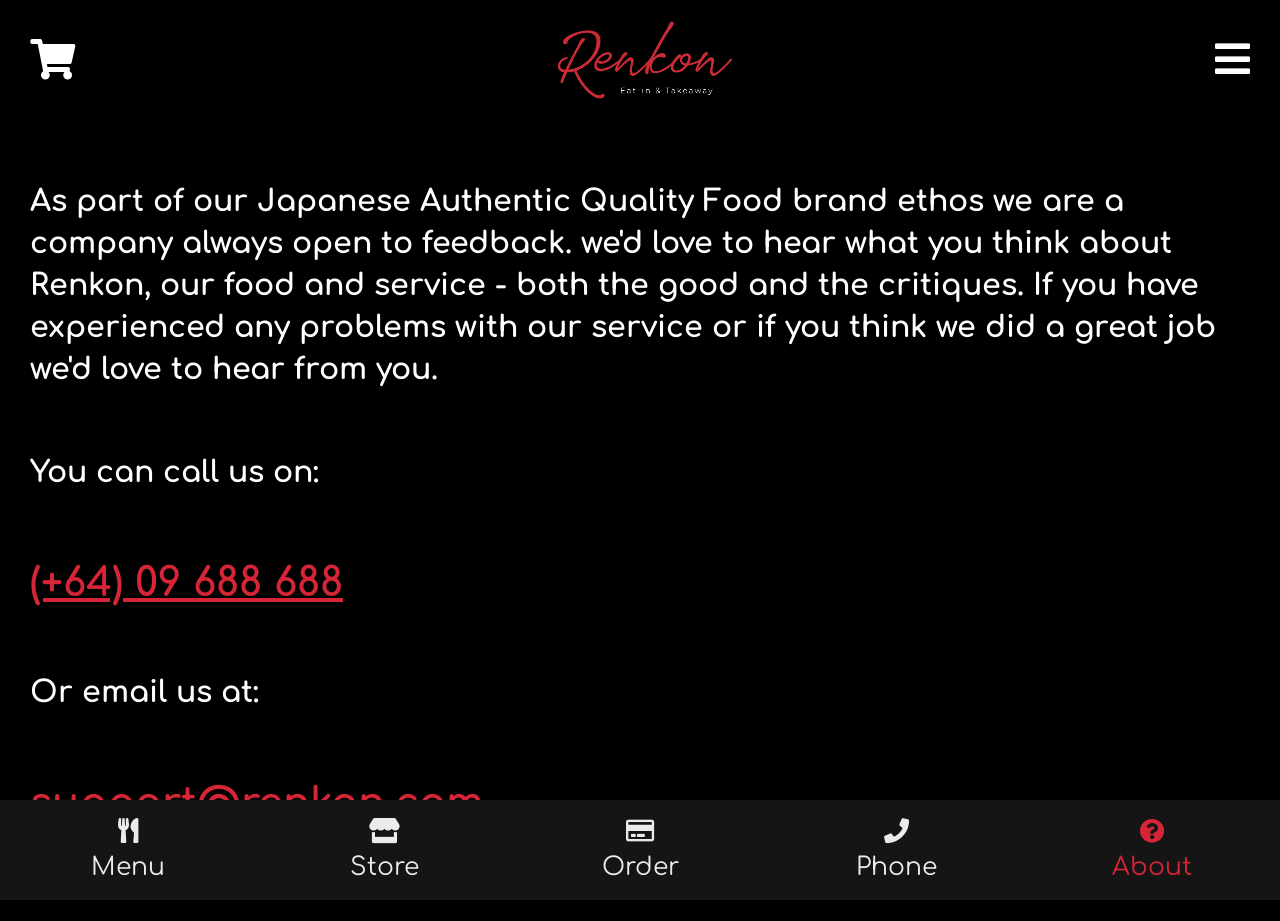
==== about.html @ 7ff2d3a8 "first commit" ====
<!doctype html>
<html class="no-js" lang="">

<head>
  <meta charset="utf-8">
  <meta http-equiv="x-ua-compatible" content="ie=edge">
  <title>Renkon - Japanese Cuisine</title>
  <meta name="description" content="">
  <meta name="viewport" content="width=device-width, initial-scale=1, shrink-to-fit=no">
  <link rel="stylesheet" href="https://use.fontawesome.com/releases/v5.3.1/css/all.css" integrity="sha384-mzrmE5qonljUremFsqc01SB46JvROS7bZs3IO2EmfFsd15uHvIt+Y8vEf7N7fWAU" crossorigin="anonymous">
  <link rel="manifest" href="site.webmanifest">
  <link rel="apple-touch-icon" href="icon.png">
  <!-- Place favicon.ico in the root directory -->
  <link rel="stylesheet" href="css/normalize.css">
  <link rel="stylesheet" href="css/main.css">
</head>

<body>

<!-- FIRST NAV BAR -->
<ul class="main-nav">
    <!-- <li class="twitter_bird"><i class="fab fa-twitter"></i></li> -->
    <li><a href="order.html"><i class="fas fa-shopping-cart"></i></a></li>    
    <li class="logo"><img class="logo-img" src="renkonlogo.png" alt="renkon logo"></li>
    <li><a href="#"><i class="fas fa-bars"></i></a></li>
</ul>
<!-- FIRST NAV BAR -->



<!-- SECOND NAV BAR -->
<ul class="main-nav-phone">
  <!-- <li class="twitter_bird"><i class="fab fa-twitter"></i></li> -->
  <a href="menu.html"><li>Our Menu</li></a>
  <a href="donburi.html"><li>Order now</li></a>
  <a href="store.html"><li>Store Finder</li></a>
  <a href="about.html"><li>Inside Renkon</li></a>
  <a href="tel:555-555-5555"><li>Call us now</li></a>
</ul>
<!-- SECOND NAV BAR -->

<!-- TAB BAR -->
<ul class="tab-bar">
  <li><a href="menu.html"><i class="fas fa-utensils"></i><br>Menu</a></li>
  <li><a href="store.html"><i class="fas fa-store"></i> <br>Store</a></li>
  <li><a href="index.html"><i class="far fa-credit-card"></i> <br> Order</a></li>
  <li><a href="tel:555-555-5555"><i class="fas fa-phone"></i> <br>Phone</a></li>
  <li><a href="about.html" class="active"><i class="fas fa-question-circle active"></i><br> About</a></li>
</ul>
<!-- TAB BAR -->


<section class="about-section">
    <h4>As part of our Japanese Authentic Quality Food brand ethos we are
        a company always open to feedback. we'd love to hear what you think about Renkon, our food
        and service - both the good and the critiques. If you have experienced any problems
        with our service or if you think we did a great job we'd love to hear from you.
    </h4>
    <h4>You can call us on:</h4>
   <a href="tel:555-555-5555"><h1>(+64) 09 688 688</h1></a>
    <h4>Or email us at:</h4>
    <a href="mailto:support@renkon.com"><h1>support@renkon.com</h1></a>
</section>





  <script src="js/vendor/modernizr-3.6.0.min.js"></script>
  <script src="https://code.jquery.com/jquery-3.3.1.min.js" integrity="sha256-FgpCb/KJQlLNfOu91ta32o/NMZxltwRo8QtmkMRdAu8=" crossorigin="anonymous"></script>
  <script>window.jQuery || document.write('<script src="js/vendor/jquery-3.3.1.min.js"><\/script>')</script>
  <script src="js/plugins.js"></script>
  <script src="js/main.js"></script>

  <!-- Google Analytics: change UA-XXXXX-Y to be your site's ID. -->
  <script>
    window.ga = function () { ga.q.push(arguments) }; ga.q = []; ga.l = +new Date;
    ga('create', 'UA-XXXXX-Y', 'auto'); ga('send', 'pageview')
  </script>
  <script src="https://www.google-analytics.com/analytics.js" async defer></script>

  <script src="https://ajax.googleapis.com/ajax/libs/jquery/3.3.1/jquery.min.js"></script>




</body>

</html>
---- css/main.css ----
/* ==========================================================================
    GLOBAL 
   ========================================================================== */
@import url("https://fonts.googleapis.com/css?family=Comfortaa");
@import url("https://fonts.googleapis.com/css?family=Kaushan+Script");
select {
  text-overflow: ellipsis !important;
  overflow: hidden !important; }

ul {
  margin: 0; }

h1, h2, h3, h4, h5, h6 {
  margin: 0;
  padding: 0; }

.hide {
  display: none; }

a:hover {
  text-decoration: none; }

.active-text {
  color: #d52537 !important; }

select {
  background-color: white; }

main {
  background: #ebebeb;
  border-radius: 5px; }

body {
  background-color: black;
  font-family: "Comfortaa", Helvetica;
  padding-bottom: 30px;
  margin-bottom: 30px; }

.container {
  padding-bottom: 80px; }

.last {
  padding-bottom: 80px; }

/* ==========================================================================
    NAV BAR
   ========================================================================== */
.logo {
  margin-left: auto;
  margin-right: auto; }

.logo-img {
  height: 4rem;
  cursor: pointer; }

ul {
  padding: 0;
  list-style: none; }

.main-nav {
  display: flex;
  height: 70px;
  align-items: center;
  margin: 0;
  padding: 10px;
  background-color: black; }

.main-nav li {
  padding: 20px; }
.main-nav a {
  text-decoration: none;
  color: white;
  font-size: 1rem; }

.main-nav-phone {
  display: flex;
  flex-direction: column;
  text-align: center;
  display: none;
  margin-top: 0; }

.main-nav-phone li {
  padding: 15px;
  color: white;
  list-style: none;
  background-color: black;
  color: #d52537;
  font-size: 15px;
  font-weight: 700; }

.main-nav-phone a {
  text-decoration: none; }

.main-nav-phone a li:hover {
  background-color: #333;
  transition: 0.3s; }

/* ==========================================================================
    INDEX.HTML
   ========================================================================== */
.select-button {
  background-color: #d52537;
  padding: 15px;
  border: none;
  color: white;
  width: 80%; }

.select-language {
  width: 80%;
  height: 40px;
  margin-bottom: 20px; }

.eat-in {
  width: 45%;
  height: 100%;
  background-color: #d52537;
  float: left;
  color: white;
  text-align: center;
  font-size: 21px;
  margin: 2.5%;
  cursor: pointer;
  display: flex; }

.takeaway {
  display: flex;
  width: 45%;
  height: 100%;
  background-color: #fff;
  float: left;
  color: black;
  text-align: center;
  font-size: 21px;
  margin: 2.5%;
  cursor: pointer; }

.eat-in-takeaway-wrapper {
  margin: 30px auto 0 auto;
  height: 250px;
  width: 90%; }

.continue-text {
  clear: both;
  color: #ebebeb;
  text-align: center;
  font-size: 14px;
  cursor: pointer;
  padding-top: 20px;
  text-decoration: underline; }

/* ================
    WEBSITE.HTML
================== */
.find-your-local-text {
  color: white;
  padding: 30px;
  clear: both; }

.inside-renkon-container {
  width: 90%;
  margin: 0 auto;
  background-color: #131313;
  text-align: center;
  color: white; }
  .inside-renkon-container img {
    width: 90%;
    padding: 5% 0% 5% 0%; }
  .inside-renkon-container h3 {
    width: 80%;
    margin: 0 auto;
    line-height: 40px; }
  .inside-renkon-container button {
    background-color: #d52537;
    border: none;
    padding: 10px;
    width: 60%;
    height: 40px;
    margin-top: 10px; }

.find-your-local-div {
  width: 90%;
  margin: 0 auto; }
  .find-your-local-div input {
    height: 50px;
    width: 68%;
    float: left; }
  .find-your-local-div button {
    background-color: #d52537;
    height: 50px;
    width: 30%;
    margin-left: 2%;
    border: none;
    color: white;
    float: left; }

.eat-in-website {
  width: 45%;
  height: 100%;
  background-color: #d52537;
  float: left;
  color: white;
  text-align: center;
  font-size: 21px;
  cursor: pointer;
  padding: 10px 0px 10px 0px;
  margin: 2.5%; }

.takeaway-website {
  margin: 2.5%;
  width: 45%;
  height: 100%;
  background-color: #fff;
  float: left;
  color: black;
  text-align: center;
  font-size: 21px;
  cursor: pointer;
  padding: 10px 0px 10px 0px; }

.website-wrapper {
  margin: 0 auto;
  width: 90%; }

/* ==========================================================================
  TAB BAR
   ========================================================================== */
.tab-bar {
  display: flex;
  position: fixed;
  left: 0;
  bottom: 0;
  width: 100%;
  height: 60px;
  background-color: #151515;
  color: white;
  text-align: center;
  justify-content: space-around;
  align-items: center;
  z-index: 2; }

.tab-bar li {
  list-style: none;
  width: 20%;
  cursor: pointer; }

.tab-bar li a {
  color: #ebebeb;
  text-decoration: none; }

.tab-bar i {
  color: #ebebeb; }

.active {
  color: #d52537 !important; }

/* TAB BAR */
/* ==========================================================================
   MENU
   ========================================================================== */
.image-left {
  margin: 5%;
  width: 35%;
  float: left; }

.image-left img {
  width: 100%; }

.text-right {
  width: 52%;
  margin: 9% 3% 0% 0%;
  float: left;
  color: white;
  text-align: right; }
  .text-right h4 {
    font-size: 18px; }
  .text-right h6 {
    font-size: 11px; }
  .text-right h3 {
    color: #d52537;
    padding-top: 5px; }

.menu-item {
  float: left;
  border-bottom: 1px solid #333;
  width: 100%; }

.side-image {
  width: 100%; }

/* ==========================================================================
  BREADCRUMB
   ========================================================================== */
.breadcrumb-nav {
  display: flex;
  height: 46px;
  align-items: center;
  margin: 0;
  background-color: #333;
  justify-content: space-around; }
  .breadcrumb-nav li {
    padding: 10px;
    text-align: center; }
  .breadcrumb-nav a {
    width: 33%;
    text-decoration: none;
    color: white;
    font-size: 1rem; }

/* BREADCRUMB */
/* ==========================================================================
   STORE
   ========================================================================== */
.search-store {
  color: white;
  margin: 5%;
  margin-top: 10%;
  padding-bottom: 0px;
  border-bottom: 1px solid white; }

.search-store h2 {
  border-bottom: 1px solid white;
  margin-bottom: 5%; }

.search-store input {
  width: 100%;
  margin-top: 2%;
  height: 30px; }

.search-button {
  background-color: #d52537;
  border: none;
  color: white;
  padding: 10px 35px;
  border-radius: 0px;
  margin-top: 10px;
  float: right; }

.renkon-places {
  margin: 5%;
  color: white;
  clear: both;
  border-bottom: 1px solid white;
  padding-bottom: 70px; }
  .renkon-places img {
    padding-bottom: 20px;
    padding-top: 20px; }

.renkon-places h2 {
  margin-bottom: 5%; }

.renkon-places h5 {
  margin: 1%; }

.renkon-places p {
  margin: 20px 0 0 0; }

/* ==========================================================================
   ABOUT.HTML & TABLET & DESKTOP
   ========================================================================== */
@media screen and (min-width: 768px) {
  section.about-section h4 {
    font-size: 20px; }
  section.about-section h1 {
    font-size: 30px; } }
@media screen and (min-width: 1024px) {
  section.about-section h4 {
    font-size: 30px; }
  section.about-section h1 {
    font-size: 40px; } }
.about-section {
  color: white;
  margin: 30px; }
  .about-section h4 {
    font-size: 16px;
    margin-top: 5%;
    margin-bottom: 5%; }
  .about-section h1 {
    font-size: 25px;
    color: #d52537; }
  .about-section a {
    text-decoration: underline;
    color: #d52537; }

/* ==========================================================================
   Eat in
   ========================================================================== */
#text-span {
  font-size: 70px; }

.span-wrapper {
  width: 150px;
  height: 90px;
  margin: 0 auto; }

.eat-in-choose-number-section {
  color: #ebebeb;
  width: 80%;
  position: absolute;
  top: 30%;
  left: 10%;
  text-align: center; }
  .eat-in-choose-number-section input {
    width: 200px;
    height: 35px;
    border: 5px solid #ebebeb; }
  .eat-in-choose-number-section h3 {
    margin-bottom: 10px; }

.proceed-btn {
  color: white;
  background-color: #d52537;
  border: none;
  padding: 15px 73px;
  margin-top: 10px;
  border-radius: 0px; }

/* ==========================================================================
   DONBURI.HTML
   ========================================================================== */
/* ==========================================================================
 DONBURI.HTML
 ========================================================================== */
.modal {
  background-color: white;
  color: white;
  text-align: center; }
  .modal a {
    color: white;
    padding: 20px; }
  .modal .row-language {
    margin-top: 30px; }

.order-item {
  color: white;
  text-align: center;
  margin: 15px; }
  .order-item h2 {
    font-weight: 900;
    font-size: 16px;
    padding: 10px; }
  .order-item h5 {
    padding: 0px 0px 10px 0px;
    font-weight: 500; }
  .order-item img {
    width: 100%;
    padding: 10px; }

.order-item-type {
  color: white;
  text-align: left;
  margin: 15px; }
  .order-item-type .btn-pay {
    background-color: #d52537;
    padding: 15px;
    width: 100%;
    border: none; }
  .order-item-type textarea {
    width: 100%; }
  .order-item-type h2 {
    font-weight: 900;
    font-size: 25px;
    padding-top: 20px; }
  .order-item-type h5 {
    padding: 0px 0px 10px 0px;
    font-weight: 200; }
  .order-item-type img {
    width: 100%; }
  .order-item-type #type, .order-item-type #current-sauce {
    width: 100%;
    color: black;
    height: 40px; }
  .order-item-type label {
    padding-top: 20px; }
  .order-item-type .add-to-order {
    width: 100%;
    background-color: #008844;
    border: none;
    color: white;
    padding: 10px;
    height: 40px; }
  .order-item-type .nutritional {
    clear: both;
    color: #ebebeb;
    margin-top: 10px;
    font-size: 12px;
    text-decoration: underline; }

.bg-dark {
  background-color: #1b1b1b; }

.select-btn {
  color: white;
  background-color: #d52537;
  border: none;
  padding: 10px;
  width: 100%;
  margin-top: 10px;
  border-radius: 0px; }

.order-wrapper {
  padding: 0; }
  .order-wrapper img {
    width: 100%;
    height: 100%; }

/* ==========================================================================
   ORDER.HTML
   ========================================================================== */
.container-pickup {
  color: white; }
  .container-pickup .btn-refresh {
    background-color: transparent;
    border: none;
    width: 100%;
    margin: 0;
    height: 40px;
    padding: 0;
    text-align: center;
    width: 100%; }
  .container-pickup .btn-proceed {
    background-color: #d52537;
    border: none;
    width: 100%;
    height: 40px;
    margin-bottom: 20px; }
  .container-pickup a {
    color: white; }

.margin-top-2 {
  margin-top: 20px; }

.row-total {
  border-top: 1px solid white;
  border-bottom: 1px solid white;
  width: 95%;
  margin: 20px auto;
  color: white; }
  .row-total h2 {
    font-weight: 200;
    padding: 10px; }

.container-order {
  padding: 0; }

.order-details {
  margin-right: 0;
  margin-left: 0;
  color: white; }
  .order-details a {
    color: white; }
  .order-details h3 {
    padding: 30px; }
  .order-details .btn-remove {
    background-color: #d52537;
    border: none;
    padding: 5px;
    margin: 5px 5px 5px 0px; }
  .order-details .btn-edit {
    background-color: #333;
    padding: 5px;
    border: none;
    margin: 5px 5px 5px 0px; }

.order-one {
  padding-bottom: 20px;
  border-bottom: 1px solid #ebebeb; }

/* ==========================================================================
   Base styles: opinionated defaults
   ========================================================================== */
html {
  color: #222;
  font-size: 1em;
  line-height: 1.4;
  font-family: "Comfortaa", Helvetica; }

::-moz-selection {
  background: #b3d4fc;
  text-shadow: none; }

::selection {
  background: #b3d4fc;
  text-shadow: none; }

hr {
  display: block;
  height: 1px;
  border: 0;
  border-top: 1px solid #ccc;
  margin: 1em 0;
  padding: 0; }

audio,
canvas,
iframe,
img,
svg,
video {
  vertical-align: middle; }

fieldset {
  border: 0;
  margin: 0;
  padding: 0; }

textarea {
  resize: vertical; }

.browserupgrade {
  margin: 0.2em 0;
  background: #ccc;
  color: #000;
  padding: 0.2em 0; }

.clearfix:before,
.clearfix:after {
  content: " ";
  /* 1 */
  display: table;
  /* 2 */ }

.clearfix:after {
  clear: both; }

@media print {
  *,
  *:before,
  *:after {
    background: transparent !important;
    color: #000 !important;
    /* Black prints faster */
    -webkit-box-shadow: none !important;
    box-shadow: none !important;
    text-shadow: none !important; }

  a,
  a:visited {
    text-decoration: underline; }

  a[href]:after {
    content: " (" attr(href) ")"; }

  abbr[title]:after {
    content: " (" attr(title) ")"; }

  /*
   * Don't show links that are fragment identifiers,
   * or use the `javascript:` pseudo protocol
   */
  a[href^="#"]:after,
  a[href^="javascript:"]:after {
    content: ""; }

  pre {
    white-space: pre-wrap !important; }

  pre,
  blockquote {
    border: 1px solid #999;
    page-break-inside: avoid; }

  /*
   * Printing Tables:
   * http://css-discuss.incutio.com/wiki/Printing_Tables
   */
  thead {
    display: table-header-group; }

  tr,
  img {
    page-break-inside: avoid; }

  p,
  h2,
  h3 {
    orphans: 3;
    widows: 3; }

  h2,
  h3 {
    page-break-after: avoid; } }
@media screen and (min-width: 768px) {
  .receipt-section h4 {
    font-size: 20px !important; } }
@media screen and (min-width: 1024px) {
  .receipt-section h4 {
    font-size: 27px !important; }
  .receipt-section h1 {
    font-size: 190px !important; } }
.receipt-section {
  color: white;
  margin: 30px;
  text-align: center; }
  .receipt-section h4 {
    font-size: 16px;
    margin-top: 5%;
    margin-bottom: 5%; }
  .receipt-section h1 {
    font-size: 100px;
    color: #d52537; }
  .receipt-section a {
    text-decoration: underline;
    color: #d52537; }

.img-title-btn {
  text-align: center; }
  .img-title-btn h3 {
    color: white;
    padding: 20px; }
  .img-title-btn h5 {
    padding: 0px 20px 20px 20px; }
  .img-title-btn button {
    background-color: #d52537;
    border: none;
    padding: 10px 30px 10px 30px;
    color: white; }

/* Style the Image Used to Trigger the Modal */
#myImg {
  border-radius: 5px;
  cursor: pointer;
  transition: 0.3s; }

#myImg:hover {
  opacity: 0.7; }

/* The Modal (background) */
.modal {
  display: none;
  /* Hidden by default */
  position: fixed;
  /* Stay in place */
  z-index: 1;
  /* Sit on top */
  padding-top: 100px;
  /* Location of the box */
  left: 0;
  top: 0;
  width: 100%;
  /* Full width */
  height: 100%;
  /* Full height */
  overflow: auto;
  /* Enable scroll if needed */
  background-color: black;
  /* Fallback color */
  background-color: rgba(0, 0, 0, 0.9);
  /* Black w/ opacity */ }

/* Modal Content (Image) */
.modal-content {
  margin: auto;
  display: block;
  width: 80%;
  max-width: 700px; }

/* Caption of Modal Image (Image Text) - Same Width as the Image */
#caption {
  margin: auto;
  display: block;
  width: 80%;
  max-width: 700px;
  text-align: center;
  color: #ccc;
  padding: 10px 0;
  height: 150px; }

/* Add Animation - Zoom in the Modal */
.modal-content, #caption {
  animation-name: zoom;
  animation-duration: 0.6s; }

@keyframes zoom {
  from {
    transform: scale(0); }
  to {
    transform: scale(1); } }
/* The Close Button */
.close {
  position: absolute;
  top: 15px;
  right: 35px;
  color: #f1f1f1;
  font-size: 40px;
  font-weight: bold;
  transition: 0.3s; }

.close:hover,
.close:focus {
  color: #bbb;
  text-decoration: none;
  cursor: pointer; }

/* 100% Image Width on Smaller Screens */
@media only screen and (max-width: 700px) {
  .modal-content {
    width: 100%; } }
.carousel-inner > .item > img,
.carousel-inner > .item > a > img {
  width: 100%;
  margin: auto; }

.carousel {
  clear: both; }

.carousel-caption h3 {
  padding: 3px; }

@media screen and (min-width: 768px) {
  .eat-in-content, .fa-credit-card-2, .takeaway-content, .fa-money-bill-alt {
    font-size: 40px !important; } }
#textarea {
  color: black;
  padding: 10px; }

.no-padding {
  padding: 0px 20px 20px 0px; }

#textarea-label {
  padding: 0; }

#exp-date {
  width: 40%;
  height: 40px;
  float: left;
  margin-right: 10px;
  margin-bottom: 10px;
  color: black; }

#cvc {
  width: 40%;
  height: 40px;
  float: left;
  margin-right: 10px;
  margin-bottom: 10px;
  color: black; }

/* ==========================================================================
 DONBURI.HTML DESKTOP & TABLET
 ========================================================================== */
@media screen and (min-width: 768px) {
  .continue-text {
    font-size: 20px; }

  .logo-img {
    height: 6rem; }

  .tab-bar {
    height: 90px; }
    .tab-bar li {
      font-size: 20px; }

  .main-nav-phone li {
    font-size: 20px; }

  .order-item h2 {
    font-size: 22px; }
  .order-item h5 {
    font-size: 16px; }
  .order-item h3 {
    font-size: 20px; }
  .order-item .select-btn {
    font-size: 20px; } }
/* ==========================================================================
            // DESKTOP & TABLET VERSION EAT-IN.HTML
   ========================================================================== */
@media screen and (min-width: 1024px) {
  .input {
    font-size: 25px; }

  .eat-in-choose-number-section input {
    width: 130px; }
  .eat-in-choose-number-section h3 {
    color: #d52537;
    font-size: 55px !important;
    font-family: 'Kaushan Script'; }
  .eat-in-choose-number-section button {
    font-size: 25px;
    border-radius: 10px;
    width: 50%; }

  .text-number p {
    font-size: 25px; }

  .proceed-btn {
    padding: 25px 73px !important; }

  #input-number {
    height: 50px; } }
.eat-in-choose-number-section {
  top: 25%;
  margin-bottom: 80px; }
  .eat-in-choose-number-section h3 {
    color: #d52537;
    font-size: 25px;
    font-family: 'Kaushan Script'; }

@media screen and (min-width: 768px) {
  .renkon-places h2 {
    font-size: 30px; }
  .renkon-places h5 {
    font-size: 20px; }
  .renkon-places p {
    margin: 1%; }

  .search-store input {
    height: 40px; }
  .search-store button {
    height: 40px;
    width: 100%; }
  .search-store h2 {
    font-size: 35px; }
  .search-store h4 {
    font-size: 20px; } }
@media screen and (min-width: 1024px) {
  .img-title-btn .modal-title {
    font-size: 35px !important; }
  .img-title-btn h5 {
    font-size: 22px !important; }
  .img-title-btn .btn-add {
    font-size: 25px; }

  .search-store input {
    height: 50px !important; }
  .search-store button {
    font-size: 25px;
    height: 50px !important; }

  .renkon-places h2 {
    font-size: 35px; }
  .renkon-places h5 {
    font-size: 26px; }
  .renkon-places p {
    font-size: 25px; }

  .fa-bars, .fa-shopping-cart {
    font-size: 40px !important; }

  .tab-bar {
    height: 100px; }
    .tab-bar a {
      font-size: 25px; }

  .text-right h4 {
    font-size: 30px !important; }
  .text-right h6 {
    font-size: 22px !important; }
  .text-right h3 {
    font-size: 30px !important; }

  .main-nav {
    height: 100px; }

  .main-nav-phone li {
    font-size: 25px; }

  .logo-img {
    height: 8rem; } }
@media screen and (min-width: 768px) {
  .image-left {
    width: 20%;
    margin: 3%; }

  .text-right {
    width: 70%;
    margin-top: 6%; }
    .text-right h6 {
      font-size: 14px; }
    .text-right h4 {
      font-size: 25px; } }
.eat-in-content {
  margin: 0 auto;
  align-self: center; }

.takeaway-content {
  margin: 0 auto;
  align-self: center; }

@media screen and (min-width: 1024px) {
  .image-left img {
    width: 50%; }

  .text-right {
    margin-top: 4%; }

  .modal h3 {
    font-size: 25px; }
  .modal select {
    width: 40%;
    height: 50px;
    font-size: 20px;
    margin: 0 !important; }
  .modal button {
    height: 54px; }

  .eat-in {
    height: 50vh; }

  .takeaway {
    height: 50vh; }

  .continue-text {
    font-size: 25px; } }
@media screen and (min-width: 768px) {
  .eat-in-takeaway-wrapper {
    height: 400px; }

  .eat-in-content i, .takeaway-content i {
    font-size: 45px; }
  .eat-in-content h4, .takeaway-content h4 {
    font-size: 33px; }

  .select-button {
    width: 20%; }

  .select-language {
    width: 20%; }

  .ajs-content {
    text-align: center; } }
@media screen and (min-width: 768px) {
  .btn-proceed, .btn-refresh {
    font-size: 20px;
    height: 50px !important; }

  .order-details {
    text-align: right; }
    .order-details h3 {
      font-size: 25px; }
    .order-details h4 {
      font-size: 20px;
      padding-bottom: 20px; } }
@media screen and (min-width: 1024px) {
  .eat-in-content i, .takeaway-content i {
    font-size: 55px; }
  .eat-in-content h4, .takeaway-content h4 {
    font-size: 40px; }

  .order-details {
    text-align: right; }
    .order-details h4 {
      font-size: 30px; }

  .btn-remove {
    font-size: 20px;
    padding: 10px 20px !important; }

  .btn-edit {
    font-size: 20px;
    padding: 10px 20px !important; }

  .pull-left, .pull-right {
    font-size: 40px; }

  .container-pickup p {
    font-size: 25px; }
  .container-pickup button {
    font-size: 25px;
    height: 60px !important; }

  .breadcrumb-nav {
    height: 70px; }
    .breadcrumb-nav li {
      font-size: 28px; }
    .breadcrumb-nav a {
      padding: 6px; } }
.button-input-group {
  width: 100%;
  float: right; }

#qty {
  width: 33%;
  height: 39px;
  float: left;
  margin-bottom: 10px;
  color: black;
  text-align: center;
  font-size: 20px;
  font-weight: 900; }

.minus-button {
  background-color: #d52537;
  border: none;
  font-size: 20px;
  width: 33%;
  float: left;
  height: 40px; }

.plus-button {
  background-color: #d52537;
  border: none;
  font-size: 20px;
  width: 33%;
  height: 40px; }

@media screen and (min-width: 1024px) {
  .image-and-description {
    text-align: center; }
    .image-and-description h2 {
      font-size: 40px !important;
      font-weight: 600;
      padding-top: 10px; }
    .image-and-description h5 {
      font-size: 26px !important; }

  .section-form label {
    font-size: 26px; }
  .section-form select, .section-form #qty, .section-form #type {
    height: 60px !important;
    font-size: 30px !important;
    text-align: center; }
  .section-form .minus-button {
    height: 60px;
    font-size: 40px !important; }
  .section-form .plus-button {
    height: 60px;
    font-size: 40px !important; }
  .section-form .add-to-order {
    height: 60px !important;
    font-size: 21px;
    font-weight: 900; }
  .section-form .nutritional {
    font-size: 20px; } }
@media screen and (min-width: 768px) {
  .section-form {
    width: 80%;
    margin: 0 auto; }

  .order-item-type {
    width: 80%;
    margin: 0 auto; }
    .order-item-type .add-to-order {
      width: 100%; }
    .order-item-type .image-and-description {
      text-align: center; }
      .order-item-type .image-and-description h2 {
        font-size: 33px;
        font-weight: 600;
        padding-top: 10px; }
      .order-item-type .image-and-description h5 {
        font-size: 20px; }
    .order-item-type img {
      width: 80%;
      margin: 20px auto; }

  .order-wrapper {
    text-align: left; }
    .order-wrapper img {
      width: 60%; }

  input#qty {
    text-align: center; }

  #type, #current-sauce, #qty, .add-to-order {
    font-size: 18px; } }
.find-your-local-text {
  text-align: center; }

@media screen and (min-width: 1024px) {
  .eat-in-website h4, .takeaway-website h4 {
    font-size: 30px;
    padding: 10px; }

  .find-your-local-div input {
    height: 50px !important;
    font-size: 25px; }
  .find-your-local-div button {
    font-size: 25px;
    height: 50px !important; }

  .inside-renkon-container h3 {
    font-size: 25px !important; }
  .inside-renkon-container button {
    height: 60px;
    font-size: 25px !important; } }
@media screen and (min-width: 768px) {
  .inside-renkon-container {
    width: 90%;
    margin: 2.5%;
    margin: 0 auto;
    margin-bottom: 40px; }
    .inside-renkon-container .last {
      padding: 0px 50px 50px 50px; }
    .inside-renkon-container button, .inside-renkon-container h3 {
      font-size: 20px; }

  .find-your-local-div {
    text-align: center; }
    .find-your-local-div input {
      margin: 0 auto;
      width: 60%;
      height: 40px;
      float: none; }
    .find-your-local-div button {
      width: 60%;
      height: 40px;
      padding: 0;
      float: none;
      margin-left: 0%;
      margin-top: 20px; } }
/* Grow */
.hvr-grow {
  display: flex;
  vertical-align: middle;
  -webkit-transform: perspective(1px) translateZ(0);
  transform: perspective(1px) translateZ(0);
  box-shadow: 0 0 1px rgba(0, 0, 0, 0);
  -webkit-transition-duration: 0.3s;
  transition-duration: 0.3s;
  -webkit-transition-property: transform;
  transition-property: transform; }

.hvr-grow:hover, .hvr-grow:focus, .hvr-grow:active {
  -webkit-transform: scale(1.1);
  transform: scale(1.1); }

/* Back Pulse */
@-webkit-keyframes hvr-back-pulse {
  50% {
    background-color: #550000; } }
@keyframes hvr-back-pulse {
  50% {
    background-color: #550000; } }
.hvr-back-pulse {
  display: inline-block;
  vertical-align: middle;
  -webkit-transform: perspective(1px) translateZ(0);
  transform: perspective(1px) translateZ(0);
  box-shadow: 0 0 1px rgba(0, 0, 0, 0);
  overflow: hidden;
  -webkit-transition-duration: 0.5s;
  transition-duration: 0.5s;
  -webkit-transition-property: color, background-color;
  transition-property: color, background-color; }

.hvr-back-pulse:hover, .hvr-back-pulse:focus, .hvr-back-pulse:active {
  -webkit-animation-name: hvr-back-pulse;
  animation-name: hvr-back-pulse;
  -webkit-animation-duration: 1s;
  animation-duration: 1s;
  -webkit-animation-delay: 0.5s;
  animation-delay: 0.5s;
  -webkit-animation-timing-function: linear;
  animation-timing-function: linear;
  -webkit-animation-iteration-count: infinite;
  animation-iteration-count: infinite;
  background-color: #d52537;
  background-color: #d52537;
  color: white; }

@media screen and (max-width: 350px) {
  .order-item h5 {
    display: none; }
  .order-item h2 {
    padding: 2px; } }
/* Bubble Right */
.active-list {
  display: inline-block;
  vertical-align: middle;
  -webkit-transform: perspective(1px) translateZ(0);
  transform: perspective(1px) translateZ(0);
  box-shadow: 0 0 1px rgba(0, 0, 0, 0);
  position: relative; }

.active-list:before {
  pointer-events: none;
  position: absolute;
  z-index: -1;
  content: '';
  border-style: solid;
  -webkit-transition-duration: 0.3s;
  transition-duration: 0.3s;
  -webkit-transition-property: transform;
  transition-property: transform;
  top: calc(50% - 10px);
  right: -10px;
  border-width: 10px 0 10px 10px;
  border-color: transparent transparent transparent #d52537; }

.active-list {
  background-color: #d52537; }

.active-list-background-colour {
  background-color: #d52537; }

/*# sourceMappingURL=main.css.map */
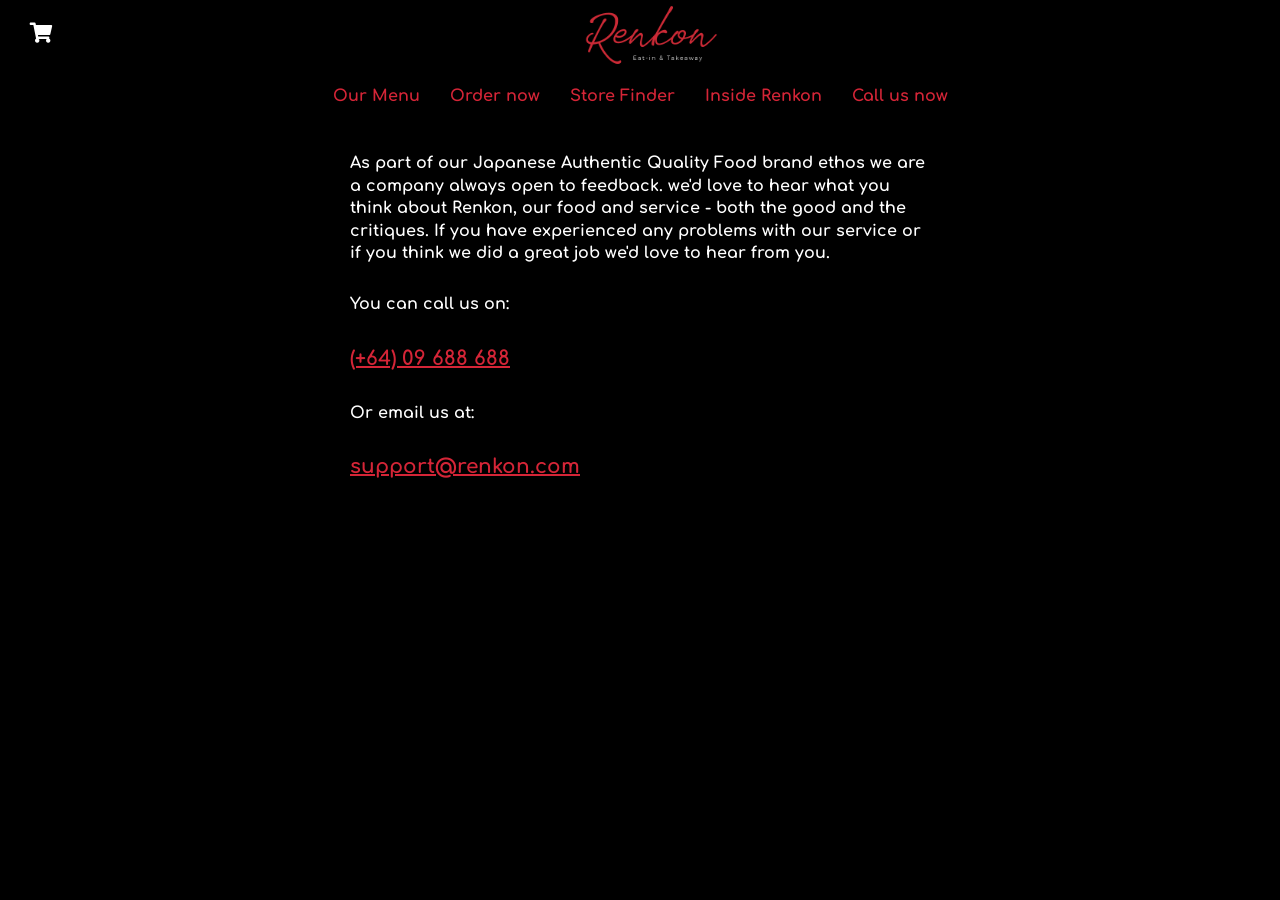
==== commit 72b77be9: "Desktop view" ====
--- a/about.html
+++ b/about.html
@@ -48,6 +48,7 @@
   <li><a href="about.html" class="active"><i class="fas fa-question-circle active"></i><br> About</a></li>
 </ul>
 <!-- TAB BAR -->
+<div class="container">
 
 
 <section class="about-section">
@@ -62,7 +63,8 @@
     <a href="mailto:support@renkon.com"><h1>support@renkon.com</h1></a>
 </section>
 
-
+  
+</div>
 
 
 
